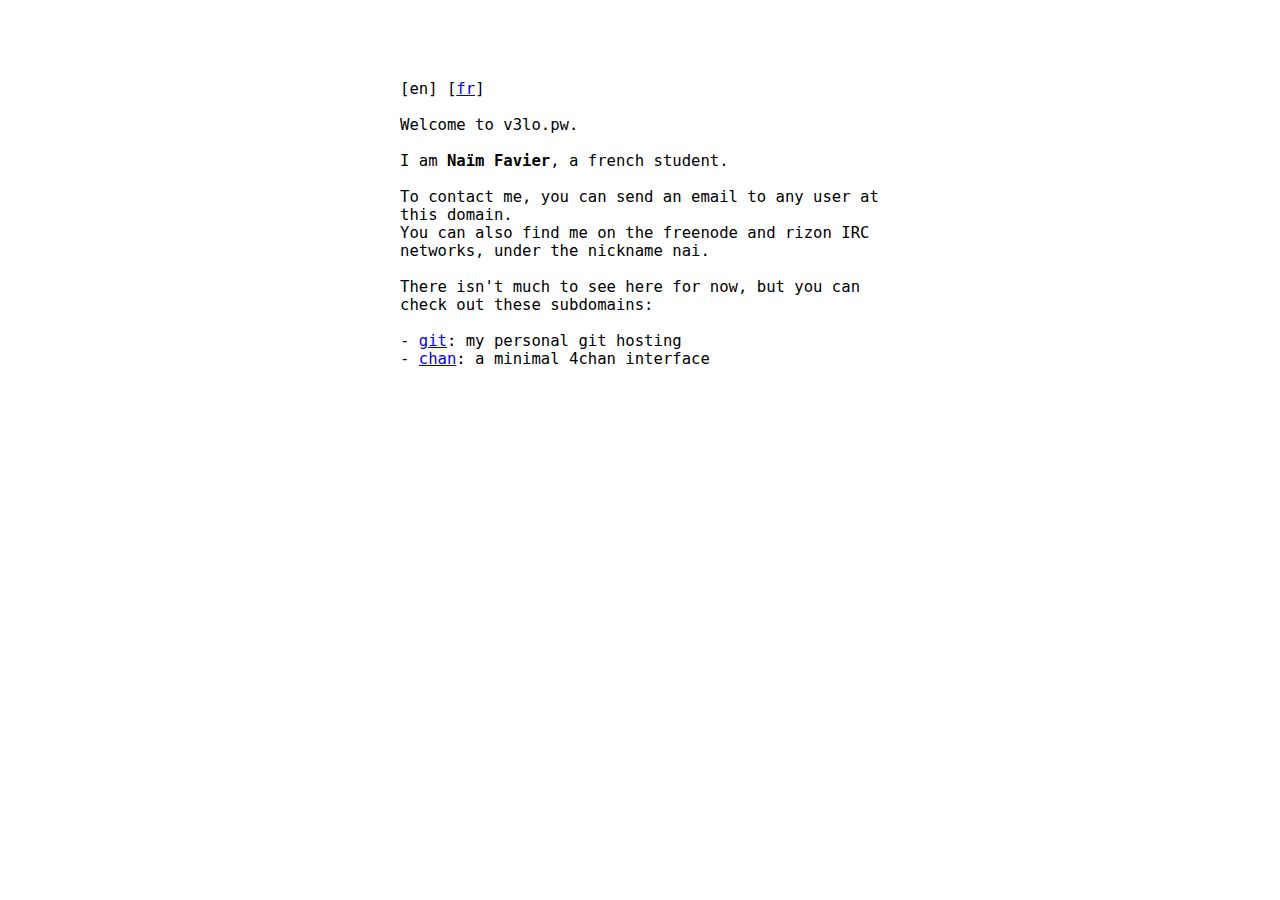
==== index.en.html @ 28d1daec "No shirt, no shoes, no service." ====
<!DOCTYPE html>
<html>
    <head>
        <meta charset="utf-8">
        <title>v3lo</title>
        <link rel="stylesheet" href="style.css">
    </head>
    <body>
        <pre>
            [en] [<a href="index.fr.html">fr</a>]

            Welcome to v3lo.pw.

            I am <strong>Naïm Favier</strong>, a french student.

            To contact me, you can send an email to any user at this domain.
            You can also find me on the freenode and rizon IRC networks, under the nickname nai.

            There isn't much to see here for now, but you can check out these subdomains:

            - <a href="//git.v3lo.pw/nai">git</a>: my personal git hosting
            - <a href="//chan.v3lo.pw">chan</a>: a minimal 4chan interface
        </pre>
    </body>
</html>
---- style.css ----
pre {
    max-width: 480px;
    margin: 80px auto;
    white-space: pre-line;
    font-size: 1.2em;
}
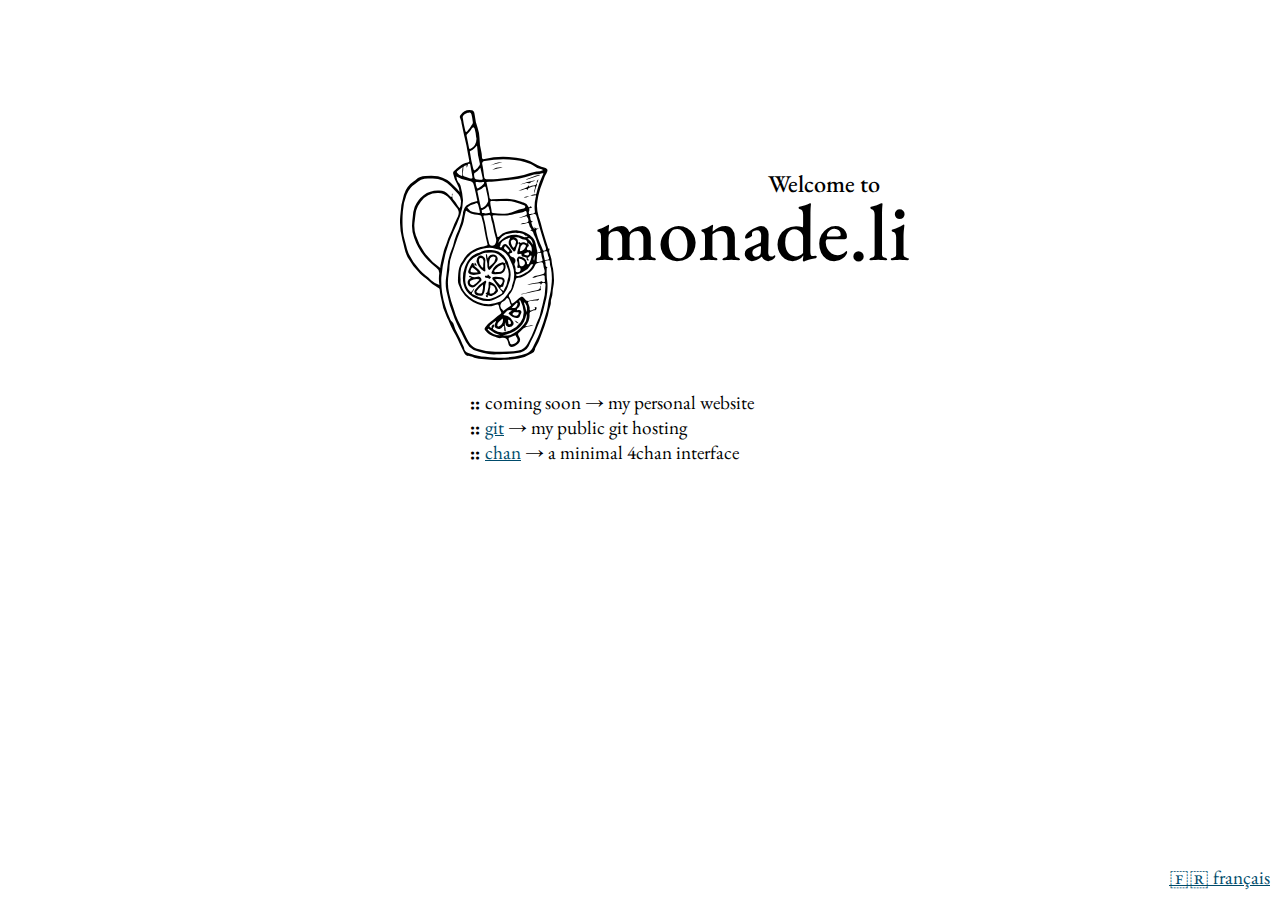
==== commit 91b87685: "monade.li" ====
--- a/index.en.html
+++ b/index.en.html
@@ -1,25 +1,26 @@
 <!DOCTYPE html>
-<html>
+<html lang="en">
     <head>
         <meta charset="utf-8">
-        <title>v3lo</title>
+        <meta name="viewport" content="width=device-width, initial-scale=1">
+        <title>🍋 limonade.</title>
         <link rel="stylesheet" href="style.css">
     </head>
     <body>
-        <pre>
-            [en] [<a href="index.fr.html">fr</a>]
-
-            Welcome to v3lo.pw.
-
-            I am <strong>Naïm Favier</strong>, a french student.
-
-            To contact me, you can send an email to any user at this domain.
-            You can also find me on the freenode and rizon IRC networks, under the nickname nai.
-
-            There isn't much to see here for now, but you can check out these subdomains:
-
-            - <a href="//git.v3lo.pw/nai">git</a>: my personal git hosting
-            - <a href="//chan.v3lo.pw">chan</a>: a minimal 4chan interface
-        </pre>
+        <img id="lemonade" src="lemonade.svg" height="250"
+             alt="lemonade by Alex Muravev for the Noun Project"
+             title="lemonade by Alex Muravev for the Noun Project">
+        <h1 id="title">
+            <small>Welcome to</small><br>
+            monade.li
+        </h1>
+        <ul id="links">
+            <li><span class="name">coming soon</span> my personal website</li>
+            <li><span class="name"><a href="https://git.monade.li/nai">git</a></span> my public git hosting</li>
+            <li><span class="name"><a href="https://chan.monade.li">chan</a></span> a minimal 4chan interface</li>
+        </ul>
+        <footer>
+            <a href="index.fr.html">🇫🇷 français</a>
+        </footer>
     </body>
 </html>
--- a/style.css
+++ b/style.css
@@ -1,6 +1,75 @@
-pre {
-    max-width: 480px;
-    margin: 80px auto;
-    white-space: pre-line;
+@import url('https://fonts.googleapis.com/css?family=EB+Garamond:400,500');
+
+body {
+    max-width: 540px;
+    margin: 0 auto;
+    padding-top: 80px;
+    padding-bottom: 20px;
+    font-family: "EB Garamond", serif;
     font-size: 1.2em;
 }
+
+a {
+    color: #004B6B;
+}
+
+#lemonade {
+    display: block;
+    margin: auto;
+    padding-right: 30px;
+}
+
+#title {
+    margin-top: 10px;
+    font-weight: 500;
+    font-size: 4.2em;
+    text-align: center;
+    line-height: 0.6em;
+}
+
+#title small {
+    font-size: 0.3em;
+}
+
+#links {
+    clear: both;
+    padding-left: 100px;
+    list-style: none;
+}
+
+#links .name::before {
+    content: ':: ';
+    font-weight: bold;
+}
+
+#links .name::after {
+    content: ' →';
+}
+
+footer {
+    margin-top: 50px;
+    text-align: center;
+}
+
+@media (min-width: 768px) {
+    #lemonade {
+        float: left;
+        margin: 30px 30px;
+        padding: 0 0;
+    }
+
+    #title {
+        margin-top: 60px;
+        text-align: right;
+    }
+
+    #title small {
+        margin-right: 30px;
+    }
+
+    footer {
+        position: absolute;
+        bottom: 10px;
+        right: 10px;
+    }
+}
